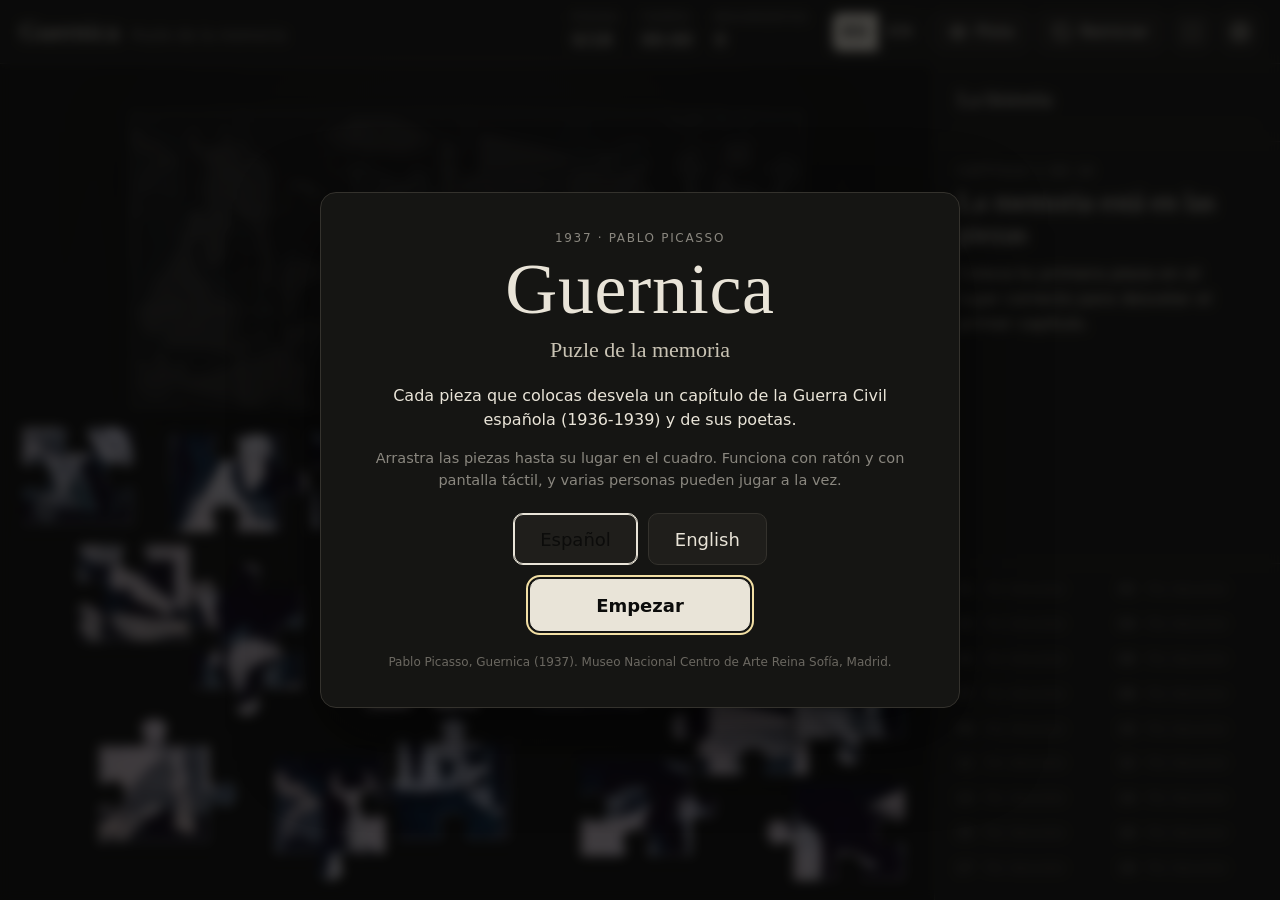
==== index.html @ eaad11d3 "guernica" ====
<!doctype html>
<html lang="es">
<head>
  <meta charset="utf-8">
  <meta name="viewport" content="width=device-width, initial-scale=1, viewport-fit=cover">
  <title>Guernica · Puzle de la memoria</title>
  <!-- Favicons: copied from the Portfolio-Site project (VP monogram). Relative paths so they work under /guernica/ on GitHub Pages. -->
  <link rel="icon" href="assets/icons/favicon.ico" sizes="any">
  <link rel="icon" type="image/png" sizes="32x32" href="assets/icons/favicon-32x32.png">
  <link rel="icon" type="image/png" sizes="16x16" href="assets/icons/favicon-16x16.png">
  <link rel="apple-touch-icon" sizes="180x180" href="assets/icons/apple-touch-icon.png">
  <link rel="manifest" href="assets/icons/site.webmanifest">
  <meta name="theme-color" content="#151513">
  <link rel="stylesheet" href="css/styles.css">
</head>
<body>
  <div class="app">
    <header class="topbar">
      <div class="brand">
        <h1><span data-i18n="title"></span> <small data-i18n="subtitle"></small></h1>
      </div>

      <dl class="stats" aria-live="polite">
        <div><dt data-i18n="pieces"></dt><dd id="stat-pieces">0/18</dd></div>
        <div><dt data-i18n="time"></dt><dd id="stat-time">00:00</dd></div>
        <div><dt data-i18n="moves"></dt><dd id="stat-moves">0</dd></div>
      </dl>

      <div class="controls">
        <div class="lang-toggle" role="group" aria-label="Idioma / Language">
          <button type="button" data-lang="es">ES</button>
          <button type="button" data-lang="en">EN</button>
        </div>
        <button type="button" class="btn" id="btn-hint" aria-pressed="false">
          <svg viewBox="0 0 24 24" aria-hidden="true"><path d="M2 12s3.5-7 10-7 10 7 10 7-3.5 7-10 7S2 12 2 12z"/><circle cx="12" cy="12" r="3"/></svg>
          <span data-i18n="hint"></span>
        </button>
        <button type="button" class="btn" id="btn-restart">
          <svg viewBox="0 0 24 24" aria-hidden="true"><path d="M3 12a9 9 0 1 0 3-6.7"/><path d="M3 4v5h5"/></svg>
          <span data-i18n="shuffle"></span>
        </button>
        <button type="button" class="btn icon-only" id="btn-fullscreen" data-i18n-title="fullscreen">
          <svg viewBox="0 0 24 24" aria-hidden="true"><path d="M4 9V4h5M20 9V4h-5M4 15v5h5M20 15v5h-5"/></svg>
        </button>
        <button type="button" class="btn icon-only" id="btn-settings" data-i18n-title="settings">
          <svg viewBox="0 0 24 24" aria-hidden="true"><circle cx="12" cy="12" r="3"/><path d="M19.4 15a1.7 1.7 0 0 0 .3 1.8l.1.1a2 2 0 1 1-2.8 2.8l-.1-.1a1.7 1.7 0 0 0-1.8-.3 1.7 1.7 0 0 0-1 1.5V21a2 2 0 1 1-4 0v-.1a1.7 1.7 0 0 0-1.1-1.5 1.7 1.7 0 0 0-1.8.3l-.1.1a2 2 0 1 1-2.8-2.8l.1-.1a1.7 1.7 0 0 0 .3-1.8 1.7 1.7 0 0 0-1.5-1H3a2 2 0 1 1 0-4h.1a1.7 1.7 0 0 0 1.5-1.1 1.7 1.7 0 0 0-.3-1.8l-.1-.1a2 2 0 1 1 2.8-2.8l.1.1a1.7 1.7 0 0 0 1.8.3H9a1.7 1.7 0 0 0 1-1.5V3a2 2 0 1 1 4 0v.1a1.7 1.7 0 0 0 1 1.5 1.7 1.7 0 0 0 1.8-.3l.1-.1a2 2 0 1 1 2.8 2.8l-.1.1a1.7 1.7 0 0 0-.3 1.8V9a1.7 1.7 0 0 0 1.5 1H21a2 2 0 1 1 0 4h-.1a1.7 1.7 0 0 0-1.5 1z"/></svg>
        </button>
      </div>
    </header>

    <main class="layout">
      <section class="stage" id="stage" aria-label="Puzzle">
        <canvas id="board" class="board"></canvas>
        <div class="toast" id="toast" role="status"></div>
      </section>

      <aside class="story" id="story">
        <div class="story-head">
          <h2 data-i18n="story"></h2>
          <div class="progress" aria-hidden="true"><div class="progress-bar" id="progress-bar"></div></div>
        </div>
        <article class="feature" id="feature" aria-live="polite"></article>
        <ol class="timeline" id="timeline"></ol>
      </aside>
    </main>
  </div>

  <!-- Start / attract screen -->
  <div class="overlay is-open" id="intro">
    <div class="overlay-card intro-card">
      <p class="eyebrow">1937 · Pablo Picasso</p>
      <h2 class="display"><span data-i18n="title"></span></h2>
      <p class="lede" data-i18n="subtitle"></p>
      <p data-i18n="tagline"></p>
      <p class="muted" data-i18n="howTo"></p>
      <div class="intro-lang" role="group" aria-label="Idioma / Language">
        <button type="button" class="btn big" data-lang="es">Español</button>
        <button type="button" class="btn big" data-lang="en">English</button>
      </div>
      <button type="button" class="btn primary big" id="btn-start" data-i18n="start"></button>
      <p class="credits" data-i18n="credits"></p>
    </div>
  </div>

  <!-- Completion screen -->
  <div class="overlay" id="finale" aria-modal="true" role="dialog">
    <div class="overlay-card finale-card">
      <h2 class="display" data-i18n="completeTitle"></h2>
      <p class="lede" id="finale-body"></p>
      <dl class="finale-stats">
        <div><dt data-i18n="time"></dt><dd id="finale-time"></dd></div>
        <div><dt data-i18n="moves"></dt><dd id="finale-moves"></dd></div>
      </dl>
      <figure class="poem" id="finale-poem"></figure>
      <div class="finale-actions">
        <button type="button" class="btn big" id="btn-read" data-i18n="readStory"></button>
        <button type="button" class="btn primary big" id="btn-again" data-i18n="playAgain"></button>
      </div>
    </div>
  </div>

  <!-- Settings drawer (for booth staff) -->
  <div class="drawer" id="settings" aria-hidden="true">
    <div class="drawer-panel" role="dialog" aria-labelledby="settings-title">
      <div class="drawer-head">
        <h2 id="settings-title" data-i18n="settings"></h2>
        <button type="button" class="btn icon-only" id="btn-close-settings" data-i18n-title="close">
          <svg viewBox="0 0 24 24" aria-hidden="true"><path d="M6 6l12 12M18 6L6 18"/></svg>
        </button>
      </div>

      <section>
        <h3 data-i18n="soundTitle"></h3>
        <p class="muted" data-i18n="soundHelp"></p>
        <p class="sound-source" id="sound-source"></p>
        <label class="switch"><input type="checkbox" id="sound-enabled"> <span data-i18n="enableSound"></span></label>
        <label class="range"><span data-i18n="volume"></span> <input type="range" id="sound-volume" min="0" max="1" step="0.05"></label>
        <div class="row">
          <button type="button" class="btn" id="btn-choose-sound" data-i18n="chooseSound"></button>
          <button type="button" class="btn" id="btn-test-sound" data-i18n="testSound"></button>
          <button type="button" class="btn" id="btn-clear-sound" data-i18n="resetSound"></button>
        </div>
        <input type="file" id="sound-file" accept="audio/*" hidden>
      </section>

      <section>
        <h3 data-i18n="shortcuts"></h3>
        <ul class="shortcuts">
          <li><kbd>H</kbd> <span data-i18n="sc_hint"></span></li>
          <li><kbd>L</kbd> <span data-i18n="sc_lang"></span></li>
          <li><kbd>F</kbd> <span data-i18n="sc_full"></span></li>
          <li><kbd>Shift</kbd>+<kbd>R</kbd> <span data-i18n="sc_restart"></span></li>
          <li><kbd>Shift</kbd>+<kbd>D</kbd> <span data-i18n="sc_demo"></span></li>
        </ul>
        <p class="muted" id="idle-note"></p>
      </section>
    </div>
  </div>

  <script src="js/config.js"></script>
  <script src="js/content.js"></script>
  <script src="js/puzzle.js"></script>
</body>
</html>
---- css/styles.css ----
/* Guernica puzzle — monochrome palette taken from the painting. */
:root {
  --ink: #0c0c0b;
  --ink-2: #151513;
  --ink-3: #1f1e1b;
  --line: #34322d;
  --grey: #8a877f;
  --bone: #e9e4d8;
  --bone-2: #c9c3b4;
  --lamp: #f2dfa4;           /* the lamp's light — the only warm note */
  --serif: Georgia, "Iowan Old Style", "Times New Roman", serif;
  --sans: "Segoe UI", system-ui, -apple-system, Roboto, "Helvetica Neue", Arial, sans-serif;
  --radius: 10px;
  --topbar-h: 64px;
  color-scheme: dark;
}

* { box-sizing: border-box; }
html, body { margin: 0; height: 100%; }
body {
  background: var(--ink);
  color: var(--bone);
  font-family: var(--sans);
  font-size: 16px;
  line-height: 1.5;
  -webkit-font-smoothing: antialiased;
  overflow: hidden;
  user-select: none;
  -webkit-user-select: none;
}
button { font: inherit; color: inherit; }
svg { width: 20px; height: 20px; fill: none; stroke: currentColor; stroke-width: 1.8; stroke-linecap: round; stroke-linejoin: round; }

.app { display: flex; flex-direction: column; height: 100vh; height: 100dvh; }

/* ---------- Top bar ---------- */
.topbar {
  display: flex; align-items: center; gap: 24px;
  height: var(--topbar-h); padding: 0 20px;
  border-bottom: 1px solid var(--line);
  background: var(--ink-2);
  flex: none;
}
.brand h1 {
  margin: 0; font-family: var(--serif); font-weight: 400; font-size: 26px; letter-spacing: .02em;
  white-space: nowrap;
}
.brand small { font-family: var(--sans); font-size: 14px; color: var(--grey); letter-spacing: .04em; margin-left: 6px; }

.stats { display: flex; gap: 22px; margin: 0 0 0 auto; }
.stats div { display: flex; flex-direction: column; align-items: flex-start; }
.stats dt { font-size: 11px; text-transform: uppercase; letter-spacing: .12em; color: var(--grey); }
.stats dd { margin: 0; font-variant-numeric: tabular-nums; font-size: 18px; }

.controls { display: flex; align-items: center; gap: 8px; }

.btn {
  display: inline-flex; align-items: center; justify-content: center; gap: 8px;
  min-height: 40px; padding: 0 14px;
  background: var(--ink-3); border: 1px solid var(--line); border-radius: 8px;
  cursor: pointer; transition: background .15s, border-color .15s, color .15s;
}
.btn:hover { background: #2a2925; border-color: #4a4740; }
.btn:focus-visible, .lang-toggle button:focus-visible { outline: 2px solid var(--lamp); outline-offset: 2px; }
.btn.icon-only { width: 40px; padding: 0; }
.btn[aria-pressed="true"] { background: var(--bone); color: var(--ink); border-color: var(--bone); }
.btn.primary { background: var(--bone); color: var(--ink); border-color: var(--bone); font-weight: 600; }
.btn.primary:hover { background: #fff; }
.btn.big { min-height: 52px; padding: 0 26px; font-size: 18px; border-radius: 10px; }

.lang-toggle { display: inline-flex; border: 1px solid var(--line); border-radius: 8px; overflow: hidden; }
.lang-toggle button {
  min-height: 38px; min-width: 44px; padding: 0 10px; border: 0; background: transparent; cursor: pointer;
  font-weight: 600; letter-spacing: .06em; color: var(--grey);
}
.lang-toggle button[aria-pressed="true"] { background: var(--bone); color: var(--ink); }

/* ---------- Layout ---------- */
.layout {
  flex: 1; min-height: 0;
  display: grid; grid-template-columns: minmax(0, 1fr) clamp(320px, 27vw, 460px);
}
.layout > * { min-width: 0; }

/* ---------- Stage & pieces ---------- */
.stage {
  position: relative; overflow: hidden; touch-action: none;
  background:
    radial-gradient(ellipse at 50% 35%, rgba(233,228,216,.05), transparent 65%),
    var(--ink);
}
.board {
  position: absolute; left: 0; top: 0;
  border-radius: 2px;
  box-shadow: 0 0 0 1px rgba(233,228,216,.18), 0 20px 60px rgba(0,0,0,.6);
}
.piece {
  position: absolute; left: 0; top: 0;
  will-change: transform;
  filter: drop-shadow(0 3px 4px rgba(0,0,0,.65));
  transition: filter .15s, opacity .6s;
  pointer-events: none; /* hit-testing is done on the real piece shape in JS */
}
.piece.dragging { filter: drop-shadow(0 16px 22px rgba(0,0,0,.75)) brightness(1.08); }
.piece.snapping { transition: transform .22s cubic-bezier(.2,.8,.2,1), filter .15s, opacity .6s; }
.piece.placed { filter: none; }
.piece.flash { animation: flash .9s ease-out; }
@keyframes flash {
  0% { filter: brightness(1.9) drop-shadow(0 0 14px rgba(242,223,164,.9)); }
  100% { filter: brightness(1) drop-shadow(0 0 0 rgba(242,223,164,0)); }
}
.stage.is-complete .piece { opacity: 0; }

.toast {
  position: absolute; left: 50%; bottom: 22px; transform: translate(-50%, 20px);
  max-width: min(560px, calc(100% - 32px));
  padding: 12px 18px; border-radius: 999px;
  background: rgba(233,228,216,.96); color: var(--ink);
  font-weight: 600; box-shadow: 0 10px 30px rgba(0,0,0,.5);
  opacity: 0; pointer-events: none; transition: opacity .25s, transform .25s;
  z-index: 1000000; white-space: nowrap; overflow: hidden; text-overflow: ellipsis;
}
.toast.show { opacity: 1; transform: translate(-50%, 0); }
.toast small { font-weight: 400; opacity: .7; margin-right: 6px; text-transform: uppercase; letter-spacing: .08em; font-size: 12px; }

/* ---------- Story panel ---------- */
.story {
  border-left: 1px solid var(--line); background: var(--ink-2);
  display: flex; flex-direction: column; min-height: 0;
}
.story-head { padding: 18px 22px 12px; border-bottom: 1px solid var(--line); }
.story-head h2 { margin: 0 0 10px; font-family: var(--serif); font-weight: 400; font-size: 22px; }
.progress { height: 4px; background: var(--ink-3); border-radius: 4px; overflow: hidden; }
.progress-bar { height: 100%; width: 0; background: var(--lamp); transition: width .6s cubic-bezier(.2,.8,.2,1); }

.feature {
  padding: 20px 22px; overflow-y: auto; flex: 1 1 auto; min-height: 0;
  user-select: text; -webkit-user-select: text;
}
.feature.enter { animation: enter .55s cubic-bezier(.2,.8,.2,1); }
@keyframes enter { from { opacity: 0; transform: translateY(12px); } to { opacity: 1; transform: none; } }
.eyebrow { margin: 0 0 6px; font-size: 12px; text-transform: uppercase; letter-spacing: .14em; color: var(--grey); }
.eyebrow .tag { color: var(--lamp); }
.feature h3 { margin: 0 0 12px; font-family: var(--serif); font-weight: 400; font-size: 28px; line-height: 1.15; }
.feature p.body { margin: 0 0 16px; color: var(--bone-2); font-size: 16.5px; text-wrap: pretty; }
.feature .empty { color: var(--grey); }
.feature .chapter-count { font-size: 13px; color: var(--grey); margin: 16px 0 0; }

.poem { margin: 18px 0 0; padding: 14px 0 2px 16px; border-left: 2px solid var(--lamp); }
.poem blockquote { margin: 0; font-family: var(--serif); font-style: italic; font-size: 18px; line-height: 1.55; color: var(--bone); }
.poem blockquote.translation { margin-top: 12px; font-size: 15.5px; color: var(--bone-2); }
.poem .label { display: block; font-family: var(--sans); font-style: normal; font-size: 11px; text-transform: uppercase; letter-spacing: .12em; color: var(--grey); margin-bottom: 2px; }
.poem figcaption { margin-top: 10px; font-size: 13.5px; color: var(--grey); }
.poem figcaption cite { font-style: italic; }
.poem .gap { display: block; height: .6em; }

.timeline {
  position: relative;
  list-style: none; margin: 0; padding: 10px 12px 16px;
  border-top: 1px solid var(--line);
  flex: 0 1 auto; max-height: 42%; overflow-y: auto;
  display: grid; grid-template-columns: 1fr 1fr; gap: 4px;
}
.timeline li button {
  width: 100%; text-align: left; border: 1px solid transparent; background: transparent; border-radius: 6px;
  padding: 6px 8px; cursor: pointer; display: flex; gap: 8px; align-items: baseline;
  font-size: 13px; line-height: 1.3; color: var(--bone-2);
}
.timeline li button:hover:not(:disabled) { background: var(--ink-3); }
.timeline li button[aria-current="true"] { border-color: var(--line); background: var(--ink-3); color: var(--bone); }
.timeline li button:disabled { cursor: default; color: #55524b; }
.timeline .num { font-variant-numeric: tabular-nums; color: var(--grey); min-width: 1.6em; }
.timeline li.just-revealed button { animation: glow 1.4s ease-out; }
@keyframes glow { from { background: rgba(242,223,164,.25); } to { background: transparent; } }

/* ---------- Overlays ---------- */
.overlay {
  position: fixed; inset: 0; z-index: 20000;
  display: grid; place-items: center; padding: 24px;
  background: rgba(8,8,7,.82); backdrop-filter: blur(6px);
  opacity: 0; visibility: hidden; transition: opacity .35s, visibility .35s;
}
.overlay.is-open { opacity: 1; visibility: visible; }
.overlay-card {
  width: min(640px, 100%); max-height: calc(100dvh - 48px); overflow-y: auto;
  background: var(--ink-2); border: 1px solid var(--line); border-radius: 16px;
  padding: 36px 40px; text-align: center; box-shadow: 0 30px 80px rgba(0,0,0,.6);
}
#intro { background: rgba(8,8,7,.72); }
.display { margin: 0; font-family: var(--serif); font-weight: 400; font-size: clamp(40px, 6vw, 72px); line-height: 1; letter-spacing: .01em; }
.lede { font-family: var(--serif); font-size: 22px; color: var(--bone-2); margin: 8px 0 18px; }
.muted { color: var(--grey); font-size: 14.5px; }
.intro-card p { text-wrap: pretty; }
.intro-lang { display: flex; gap: 10px; justify-content: center; margin: 22px 0 14px; }
.intro-lang .btn[aria-pressed="true"] { background: var(--ink-3); border-color: var(--bone); box-shadow: inset 0 0 0 1px var(--bone); }
#btn-start { min-width: 220px; }
.credits { margin: 22px 0 0; font-size: 12px; color: #6b6861; }

.finale-card { width: min(720px, 100%); }
.finale-stats { display: flex; justify-content: center; gap: 40px; margin: 0 0 8px; }
.finale-stats dt { font-size: 11px; text-transform: uppercase; letter-spacing: .12em; color: var(--grey); }
.finale-stats dd { margin: 0; font-size: 28px; font-variant-numeric: tabular-nums; }
.finale-card .poem { text-align: left; display: inline-block; margin: 18px auto 6px; }
.finale-card .poem-cols { display: flex; gap: 32px; flex-wrap: wrap; }
.finale-card .poem-cols blockquote.translation { margin-top: 0; }
.finale-card .poem-cols .label { display: none; }
.finale-actions { display: flex; gap: 12px; justify-content: center; flex-wrap: wrap; margin-top: 22px; }

/* ---------- Settings drawer ---------- */
.drawer { position: fixed; inset: 0; z-index: 30000; visibility: hidden; }
.drawer::before { content: ""; position: absolute; inset: 0; background: rgba(0,0,0,.5); opacity: 0; transition: opacity .25s; }
.drawer.is-open { visibility: visible; }
.drawer.is-open::before { opacity: 1; }
.drawer-panel {
  position: absolute; top: 0; right: 0; bottom: 0; width: min(420px, 100%);
  background: var(--ink-2); border-left: 1px solid var(--line);
  padding: 20px 24px; overflow-y: auto;
  transform: translateX(100%); transition: transform .25s cubic-bezier(.2,.8,.2,1);
  user-select: text; -webkit-user-select: text;
}
.drawer.is-open .drawer-panel { transform: none; }
.drawer-head { display: flex; align-items: center; justify-content: space-between; }
.drawer h2 { margin: 0; font-family: var(--serif); font-weight: 400; }
.drawer section { padding: 18px 0; border-bottom: 1px solid var(--line); }
.drawer h3 { margin: 0 0 6px; font-size: 13px; text-transform: uppercase; letter-spacing: .12em; color: var(--bone-2); }
.drawer .row { display: flex; flex-wrap: wrap; gap: 8px; margin-top: 12px; }
.sound-source { margin: 10px 0; padding: 10px 12px; border-radius: 8px; background: var(--ink-3); font-size: 14px; word-break: break-all; }
.switch, .range { display: flex; align-items: center; gap: 10px; margin: 10px 0; font-size: 14px; }
.range input { flex: 1; accent-color: var(--lamp); }
.switch input { width: 18px; height: 18px; accent-color: var(--lamp); }
.shortcuts { list-style: none; padding: 0; margin: 8px 0; display: grid; gap: 8px; font-size: 14px; }
kbd { display: inline-block; min-width: 26px; padding: 2px 6px; border: 1px solid var(--line); border-bottom-width: 2px; border-radius: 5px; background: var(--ink-3); font-family: var(--sans); font-size: 12px; text-align: center; }

/* ---------- Responsive ---------- */
@media (max-width: 1100px) {
  .brand small, .controls .btn span { display: none; }
  .controls .btn { width: 40px; padding: 0; }
  .stats { gap: 14px; }
}
@media (max-width: 860px) {
  body { overflow: auto; }
  .app { height: auto; min-height: 100dvh; }
  .topbar { flex-wrap: wrap; height: auto; padding: 10px 16px; gap: 10px 16px; }
  .stats { margin: 0; order: 3; width: 100%; justify-content: space-between; }
  .controls { margin-left: auto; }
  .layout { grid-template-columns: 1fr; }
  .stage { height: 72vh; height: 72dvh; }
  .story { border-left: 0; border-top: 1px solid var(--line); }
  .timeline { max-height: none; }
  .overlay-card { padding: 28px 20px; }
}

@media (prefers-reduced-motion: reduce) {
  *, *::before, *::after { animation-duration: .01ms !important; transition-duration: .01ms !important; }
}
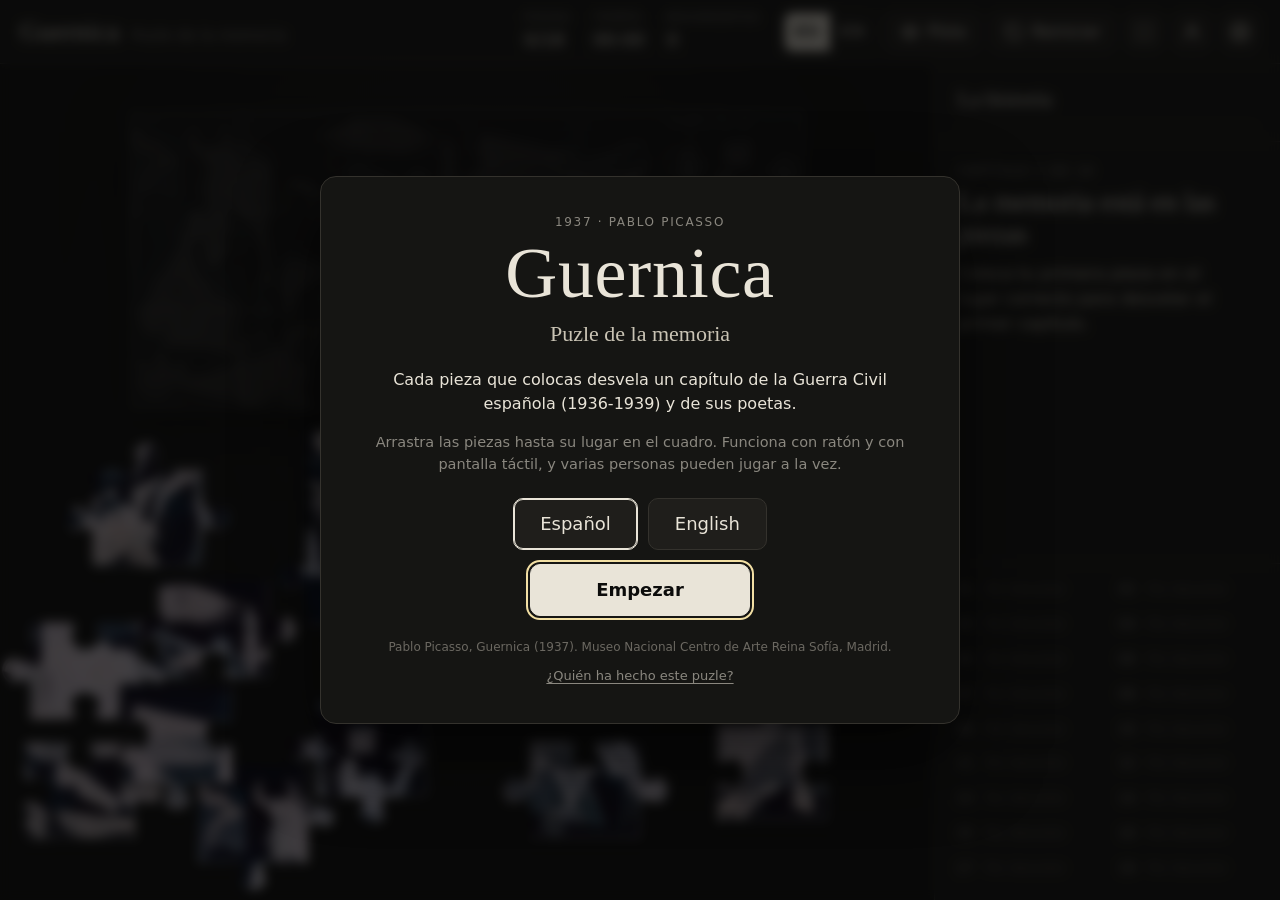
==== commit 145ec7d3: "added about me" ====
--- a/index.html
+++ b/index.html
@@ -42,6 +42,9 @@
         <button type="button" class="btn icon-only" id="btn-fullscreen" data-i18n-title="fullscreen">
           <svg viewBox="0 0 24 24" aria-hidden="true"><path d="M4 9V4h5M20 9V4h-5M4 15v5h5M20 15v5h-5"/></svg>
         </button>
+        <a class="btn icon-only" id="btn-profile" href="profile.html" data-i18n-title="whoMade">
+          <svg viewBox="0 0 24 24" aria-hidden="true"><circle cx="12" cy="8" r="4"/><path d="M4 21a8 8 0 0 1 16 0"/></svg>
+        </a>
         <button type="button" class="btn icon-only" id="btn-settings" data-i18n-title="settings">
           <svg viewBox="0 0 24 24" aria-hidden="true"><circle cx="12" cy="12" r="3"/><path d="M19.4 15a1.7 1.7 0 0 0 .3 1.8l.1.1a2 2 0 1 1-2.8 2.8l-.1-.1a1.7 1.7 0 0 0-1.8-.3 1.7 1.7 0 0 0-1 1.5V21a2 2 0 1 1-4 0v-.1a1.7 1.7 0 0 0-1.1-1.5 1.7 1.7 0 0 0-1.8.3l-.1.1a2 2 0 1 1-2.8-2.8l.1-.1a1.7 1.7 0 0 0 .3-1.8 1.7 1.7 0 0 0-1.5-1H3a2 2 0 1 1 0-4h.1a1.7 1.7 0 0 0 1.5-1.1 1.7 1.7 0 0 0-.3-1.8l-.1-.1a2 2 0 1 1 2.8-2.8l.1.1a1.7 1.7 0 0 0 1.8.3H9a1.7 1.7 0 0 0 1-1.5V3a2 2 0 1 1 4 0v.1a1.7 1.7 0 0 0 1 1.5 1.7 1.7 0 0 0 1.8-.3l.1-.1a2 2 0 1 1 2.8 2.8l-.1.1a1.7 1.7 0 0 0-.3 1.8V9a1.7 1.7 0 0 0 1.5 1H21a2 2 0 1 1 0 4h-.1a1.7 1.7 0 0 0-1.5 1z"/></svg>
         </button>
@@ -79,6 +82,7 @@
       </div>
       <button type="button" class="btn primary big" id="btn-start" data-i18n="start"></button>
       <p class="credits" data-i18n="credits"></p>
+      <a class="who" href="profile.html" data-i18n="whoMade"></a>
     </div>
   </div>
 
--- a/css/styles.css
+++ b/css/styles.css
@@ -192,7 +192,7 @@
 .muted { color: var(--grey); font-size: 14.5px; }
 .intro-card p { text-wrap: pretty; }
 .intro-lang { display: flex; gap: 10px; justify-content: center; margin: 22px 0 14px; }
-.intro-lang .btn[aria-pressed="true"] { background: var(--ink-3); border-color: var(--bone); box-shadow: inset 0 0 0 1px var(--bone); }
+.intro-lang .btn[aria-pressed="true"] { background: var(--ink-3); color: var(--bone); border-color: var(--bone); box-shadow: inset 0 0 0 1px var(--bone); }
 #btn-start { min-width: 220px; }
 .credits { margin: 22px 0 0; font-size: 12px; color: #6b6861; }
 
@@ -253,3 +253,43 @@
 @media (prefers-reduced-motion: reduce) {
   *, *::before, *::after { animation-duration: .01ms !important; transition-duration: .01ms !important; }
 }
+
+/* ---------- Creator profile page (profile.html) ---------- */
+body.profile-page { overflow-y: auto; user-select: text; -webkit-user-select: text; height: auto; min-height: 100%; }
+.profile-page .topbar { position: sticky; top: 0; z-index: 10; justify-content: space-between; }
+.profile-page .brand { color: inherit; text-decoration: none; }
+a.btn { text-decoration: none; color: inherit; }
+.profile { width: min(760px, 100%); margin: 0 auto; padding: 48px 24px 64px; }
+.profile-head { display: flex; align-items: center; gap: 24px; padding-bottom: 28px; border-bottom: 1px solid var(--line); }
+.profile-mark { width: 96px; height: 96px; border-radius: 20px; flex: none; border: 1px solid var(--line); }
+.profile-name { margin: 0; font-family: var(--serif); font-weight: 400; font-size: clamp(32px, 5vw, 48px); line-height: 1.05; }
+.profile-head .lede { margin: 6px 0 0; font-size: 20px; }
+.profile-section { padding: 26px 0; border-bottom: 1px solid var(--line); }
+.profile-section:last-child { border-bottom: 0; }
+.profile-section h3 { margin: 0 0 10px; font-size: 13px; font-weight: 600; text-transform: uppercase; letter-spacing: .12em; color: var(--lamp); }
+.profile-section p { margin: 0 0 12px; font-size: 17.5px; line-height: 1.65; color: var(--bone-2); text-wrap: pretty; }
+.profile-section p:last-child { margin-bottom: 0; }
+.profile-links { list-style: none; margin: 4px 0 0; padding: 0; display: grid; grid-template-columns: repeat(2, minmax(0, 1fr)); gap: 12px; }
+.profile-links a {
+  display: flex; align-items: center; gap: 14px; min-height: 64px; padding: 12px 16px;
+  background: var(--ink-3); border: 1px solid var(--line); border-radius: var(--radius);
+  color: var(--bone); text-decoration: none; transition: background .15s, border-color .15s;
+}
+.profile-links a:hover { background: #2a2925; border-color: #4a4740; }
+.profile-links a:focus-visible { outline: 2px solid var(--lamp); outline-offset: 2px; }
+.profile-links svg { width: 24px; height: 24px; flex: none; color: var(--lamp); }
+.profile-links span { display: flex; flex-direction: column; min-width: 0; }
+.profile-links strong { font-weight: 600; }
+.profile-links small { font-size: 13.5px; color: var(--grey); overflow-wrap: anywhere; }
+.intro-card .who { display: inline-block; margin-top: 10px; font-size: 13px; color: var(--grey); text-decoration: underline; text-underline-offset: 3px; }
+.intro-card .who:hover { color: var(--bone); }
+@media (max-width: 600px) {
+  .profile-page .brand small { display: none; }
+  .profile { padding: 28px 16px 48px; }
+  .profile-head { gap: 16px; }
+  .profile-mark { width: 64px; height: 64px; border-radius: 14px; }
+  .profile-links { grid-template-columns: 1fr; }
+}
+/* Keep the "Back to the puzzle" label on the profile page; the 1100px rule above hides button labels. */
+.profile-page .controls .btn { width: auto; padding: 0 14px; }
+.profile-page .controls .btn span { display: inline; }
